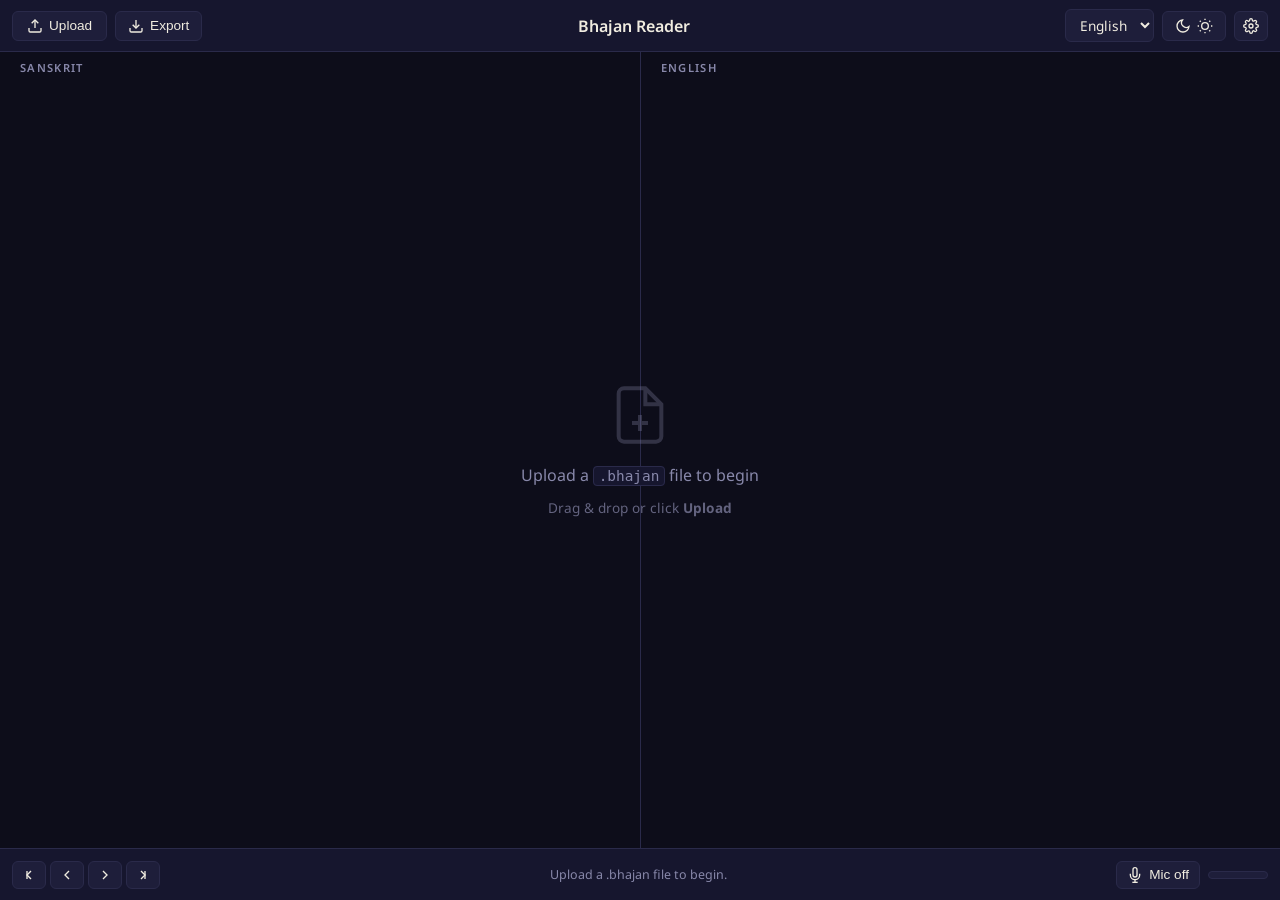
==== index.html @ 9bc5c0ef "First working version of Bhajan app." ====
<!DOCTYPE html>
<html lang="en">
<head>
  <meta charset="UTF-8" />
  <meta name="viewport" content="width=device-width, initial-scale=1.0" />
  <title>Bhajan Reader</title>
  <link rel="preconnect" href="https://fonts.googleapis.com" />
  <link rel="preconnect" href="https://fonts.gstatic.com" crossorigin />
  <link href="https://fonts.googleapis.com/css2?family=Noto+Sans+Devanagari:wght@400;600&family=Noto+Sans:wght@400;600&display=swap" rel="stylesheet" />
  <link rel="stylesheet" href="style.css" />
</head>
<body>

  <!-- ── Header (hidden in display mode) ───────────────────────────────────── -->
  <header id="header">
    <div class="header-left">
      <button id="upload-btn" title="Upload .bhajan file">
        <svg viewBox="0 0 24 24" fill="none" stroke="currentColor" stroke-width="2"><path d="M21 15v4a2 2 0 0 1-2 2H5a2 2 0 0 1-2-2v-4"/><polyline points="17 8 12 3 7 8"/><line x1="12" y1="3" x2="12" y2="15"/></svg>
        Upload
      </button>
      <input type="file" id="file-input" accept=".bhajan,.txt" hidden />
      <button id="export-btn" title="Export translation as JSON" disabled>
        <svg viewBox="0 0 24 24" fill="none" stroke="currentColor" stroke-width="2"><path d="M21 15v4a2 2 0 0 1-2 2H5a2 2 0 0 1-2-2v-4"/><polyline points="7 10 12 15 17 10"/><line x1="12" y1="15" x2="12" y2="3"/></svg>
        Export
      </button>
    </div>

    <h1 id="bhajan-title">Bhajan Reader</h1>

    <div class="header-right">
      <select id="lang-select" title="Translation language">
        <option value="en">English</option>
        <option value="nl">Dutch</option>
      </select>
      <button id="theme-btn" title="Toggle light/dark theme">
        <svg id="theme-icon-moon" viewBox="0 0 24 24" fill="none" stroke="currentColor" stroke-width="2"><path d="M21 12.79A9 9 0 1 1 11.21 3 7 7 0 0 0 21 12.79z"/></svg>
        <svg id="theme-icon-sun"  viewBox="0 0 24 24" fill="none" stroke="currentColor" stroke-width="2" hidden><circle cx="12" cy="12" r="5"/><line x1="12" y1="1" x2="12" y2="3"/><line x1="12" y1="21" x2="12" y2="23"/><line x1="4.22" y1="4.22" x2="5.64" y2="5.64"/><line x1="18.36" y1="18.36" x2="19.78" y2="19.78"/><line x1="1" y1="12" x2="3" y2="12"/><line x1="21" y1="12" x2="23" y2="12"/><line x1="4.22" y1="19.78" x2="5.64" y2="18.36"/><line x1="18.36" y1="5.64" x2="19.78" y2="4.22"/></svg>
      </button>
      <button id="settings-btn" title="Settings">
        <svg viewBox="0 0 24 24" fill="none" stroke="currentColor" stroke-width="2"><circle cx="12" cy="12" r="3"/><path d="M19.4 15a1.65 1.65 0 0 0 .33 1.82l.06.06a2 2 0 0 1-2.83 2.83l-.06-.06a1.65 1.65 0 0 0-1.82-.33 1.65 1.65 0 0 0-1 1.51V21a2 2 0 0 1-4 0v-.09A1.65 1.65 0 0 0 9 19.4a1.65 1.65 0 0 0-1.82.33l-.06.06a2 2 0 0 1-2.83-2.83l.06-.06A1.65 1.65 0 0 0 4.68 15a1.65 1.65 0 0 0-1.51-1H3a2 2 0 0 1 0-4h.09A1.65 1.65 0 0 0 4.6 9a1.65 1.65 0 0 0-.33-1.82l-.06-.06a2 2 0 0 1 2.83-2.83l.06.06A1.65 1.65 0 0 0 9 4.68a1.65 1.65 0 0 0 1-1.51V3a2 2 0 0 1 4 0v.09a1.65 1.65 0 0 0 1 1.51 1.65 1.65 0 0 0 1.82-.33l.06-.06a2 2 0 0 1 2.83 2.83l-.06.06A1.65 1.65 0 0 0 19.4 9a1.65 1.65 0 0 0 1.51 1H21a2 2 0 0 1 0 4h-.09a1.65 1.65 0 0 0-1.51 1z"/></svg>
      </button>
    </div>
  </header>

  <!-- ── Main panels ────────────────────────────────────────────────────────── -->
  <main id="main">
    <!-- Sanskrit panel -->
    <section class="panel" id="panel-sa-wrap">
      <div class="panel-label">Sanskrit</div>
      <div class="panel-scroll" id="panel-sa"></div>
    </section>

    <div class="panel-divider"></div>

    <!-- Translation panel -->
    <section class="panel" id="panel-trans-wrap">
      <div class="panel-label" id="trans-label">English</div>
      <div class="panel-scroll" id="panel-trans"></div>
    </section>

    <!-- Empty state (shown before file loaded) -->
    <div id="empty-state">
      <div class="empty-icon">
        <svg viewBox="0 0 24 24" fill="none" stroke="currentColor" stroke-width="1.5"><path d="M14 2H6a2 2 0 0 0-2 2v16a2 2 0 0 0 2 2h12a2 2 0 0 0 2-2V8z"/><polyline points="14 2 14 8 20 8"/><line x1="12" y1="18" x2="12" y2="12"/><line x1="9" y1="15" x2="15" y2="15"/></svg>
      </div>
      <p>Upload a <code>.bhajan</code> file to begin</p>
      <p class="empty-hint">Drag &amp; drop or click <strong>Upload</strong></p>
    </div>
  </main>

  <!-- ── Control bar (hidden in display mode) ──────────────────────────────── -->
  <footer id="control-bar">
    <div class="controls-nav">
      <button id="prev-phrase-btn" title="Previous phrase (↑)">
        <svg viewBox="0 0 24 24" fill="none" stroke="currentColor" stroke-width="2"><polyline points="15 18 9 12 15 6"/><line x1="9" y1="18" x2="9" y2="6"/></svg>
      </button>
      <button id="prev-word-btn" title="Previous word (←)">
        <svg viewBox="0 0 24 24" fill="none" stroke="currentColor" stroke-width="2"><polyline points="15 18 9 12 15 6"/></svg>
      </button>
      <button id="next-word-btn" title="Next word (Space / →)">
        <svg viewBox="0 0 24 24" fill="none" stroke="currentColor" stroke-width="2"><polyline points="9 18 15 12 9 6"/></svg>
      </button>
      <button id="next-phrase-btn" title="Next phrase (↓)">
        <svg viewBox="0 0 24 24" fill="none" stroke="currentColor" stroke-width="2"><polyline points="9 18 15 12 9 6"/><line x1="15" y1="18" x2="15" y2="6"/></svg>
      </button>
    </div>

    <div id="status-bar">Upload a .bhajan file to begin.</div>

    <div class="controls-mic">
      <button id="mic-btn" title="Enable microphone onset detection">
        <svg viewBox="0 0 24 24" fill="none" stroke="currentColor" stroke-width="2"><path d="M12 1a3 3 0 0 0-3 3v8a3 3 0 0 0 6 0V4a3 3 0 0 0-3-3z"/><path d="M19 10v2a7 7 0 0 1-14 0v-2"/><line x1="12" y1="19" x2="12" y2="23"/><line x1="8" y1="23" x2="16" y2="23"/></svg>
        <span id="mic-status">Mic off</span>
      </button>
      <div class="vu-wrap" title="Input level">
        <div id="vu-meter"></div>
      </div>
    </div>
  </footer>

  <!-- ── Settings modal ────────────────────────────────────────────────────── -->
  <dialog id="settings-modal">
    <div class="modal-inner">
      <div class="modal-header">
        <h2>Settings</h2>
        <button id="settings-close" class="modal-close" title="Close">✕</button>
      </div>

      <section class="setting-group">
        <label for="api-key-input">Claude API Key</label>
        <div class="api-key-row">
          <input type="password" id="api-key-input" placeholder="sk-ant-…" autocomplete="off" />
          <button id="verify-key-btn" class="btn-verify" title="Verify API key">Verify</button>
          <span id="key-status"></span>
        </div>
        <p class="setting-hint">
          Required for translation. Your key is stored only in this browser.
          Get one at <span class="link-text">console.anthropic.com</span>.<br/>
          <span class="hint-valid">✓</span> valid &nbsp;
          <span class="hint-invalid">✗</span> invalid &nbsp;
          <span class="hint-unknown">?</span> could not reach the API — your key may still work
        </p>
      </section>

      <section class="setting-group">
        <label>Onset Detection Threshold</label>
        <div class="slider-row">
          <input type="range" id="threshold-input" min="1.5" max="5" step="0.1" value="2.5" />
          <span id="threshold-value">2.5×</span>
        </div>
        <p class="setting-hint">Higher = less sensitive, fewer false triggers in noisy rooms.</p>
      </section>

      <section class="setting-group">
        <label>Refractory Period</label>
        <div class="slider-row">
          <input type="range" id="refractory-input" min="150" max="600" step="10" value="300" />
          <span id="refractory-value">300 ms</span>
        </div>
        <p class="setting-hint">Minimum gap between detected onsets. Increase for slower chanting.</p>
      </section>

      <section class="setting-group">
        <label>Projected Display</label>
        <button id="open-display-btn" class="btn-secondary">Open Display Window</button>
        <p class="setting-hint">Opens a fullscreen audience view. Keep this window open as the operator.</p>
      </section>
    </div>
  </dialog>

  <!-- ── Loading overlay ───────────────────────────────────────────────────── -->
  <div id="loading-overlay" hidden>
    <div class="loading-inner">
      <div class="spinner"></div>
      <p id="loading-msg">Loading…</p>
    </div>
  </div>

  <!-- ── Drag-and-drop overlay ─────────────────────────────────────────────── -->
  <div id="drop-overlay" hidden>
    <div class="drop-inner">
      <svg viewBox="0 0 24 24" fill="none" stroke="currentColor" stroke-width="1.5"><path d="M21 15v4a2 2 0 0 1-2 2H5a2 2 0 0 1-2-2v-4"/><polyline points="17 8 12 3 7 8"/><line x1="12" y1="3" x2="12" y2="15"/></svg>
      <p>Drop your .bhajan file here</p>
    </div>
  </div>

  <script type="module" src="app.js"></script>
</body>
</html>
---- style.css ----
/* ── Design tokens ─────────────────────────────────────────────────────────── */
:root {
  --bg:           #0d0d1a;
  --bg-panel:     #111126;
  --bg-card:      #16162e;
  --border:       #2a2a4a;
  --text:         #f0ece0;
  --text-muted:   #8888aa;
  --accent:       #FFD700;
  --accent-glow:  rgba(255, 215, 0, 0.15);
  --active-bg:    #1a1440;
  --highlight:    #FFD700;
  --btn-bg:       #1e1e3a;
  --btn-hover:    #2a2a4e;
  --btn-active:   #3a3460;
  --header-h:     52px;
  --footer-h:     52px;
  --font-sa:      'Noto Sans Devanagari', serif;
  --font-trans:   'Noto Sans', system-ui, sans-serif;
  --scale:        1;
}

/* ── Light theme overrides ─────────────────────────────────────────────────── */
[data-theme="light"] {
  --bg:         #f8f5ee;
  --bg-panel:   #ffffff;
  --bg-card:    #f0ece2;
  --border:     #d8d0c0;
  --text:       #1a1620;
  --text-muted: #7a7068;
  --btn-bg:     #ece8e0;
  --btn-hover:  #ddd8ce;
  --btn-active: #cec8be;
  --active-bg:  #fff8d6;
  --highlight:  #b8860b;  /* dark gold — readable on light background */
}

[data-theme="light"] .word.active {
  text-shadow: 0 0 10px rgba(184, 134, 11, 0.35);
}

[data-theme="light"] #panel-trans .phrase {
  color: #3a3630;
}

/* ── Reset / base ──────────────────────────────────────────────────────────── */
*, *::before, *::after { box-sizing: border-box; margin: 0; padding: 0; }

html, body {
  height: 100%;
  overflow: hidden;
  background: var(--bg);
  color: var(--text);
}

body {
  display: flex;
  flex-direction: column;
  font-family: var(--font-trans);
}

/* ── Header ────────────────────────────────────────────────────────────────── */
#header {
  height: var(--header-h);
  min-height: var(--header-h);
  display: flex;
  align-items: center;
  justify-content: space-between;
  padding: 0 12px;
  background: var(--bg-card);
  border-bottom: 1px solid var(--border);
  gap: 12px;
  z-index: 10;
}

.header-left, .header-right {
  display: flex;
  align-items: center;
  gap: 8px;
  flex-shrink: 0;
}

#bhajan-title {
  font-size: 1rem;
  font-weight: 600;
  color: var(--text);
  white-space: nowrap;
  overflow: hidden;
  text-overflow: ellipsis;
  flex: 1;
  text-align: center;
}

/* ── Buttons ───────────────────────────────────────────────────────────────── */
button {
  background: var(--btn-bg);
  color: var(--text);
  border: 1px solid var(--border);
  border-radius: 6px;
  padding: 6px 12px;
  cursor: pointer;
  font-size: 0.85rem;
  display: inline-flex;
  align-items: center;
  gap: 6px;
  transition: background 0.15s, border-color 0.15s;
  white-space: nowrap;
}
button:hover { background: var(--btn-hover); border-color: #4a4a70; }
button:active { background: var(--btn-active); }
button svg { width: 16px; height: 16px; flex-shrink: 0; }

#upload-btn { padding: 6px 14px; }

/* Language dropdown */
#lang-select {
  background: var(--btn-bg);
  color: var(--text);
  border: 1px solid var(--border);
  border-radius: 6px;
  padding: 5px 10px;
  font-size: 0.85rem;
  font-family: inherit;
  cursor: pointer;
  outline: none;
}
#lang-select:hover { background: var(--btn-hover); }
#lang-select:focus { border-color: var(--accent); }

#settings-btn { padding: 6px 8px; }

/* ── Main layout ───────────────────────────────────────────────────────────── */
#main {
  flex: 1;
  display: flex;
  min-height: 0;
  position: relative;
  overflow: hidden;
}

.panel {
  flex: 1;
  display: flex;
  flex-direction: column;
  min-width: 0;
  overflow: hidden;
}

.panel-label {
  font-size: 0.7rem;
  font-weight: 600;
  letter-spacing: 0.12em;
  text-transform: uppercase;
  color: var(--text-muted);
  padding: 8px 20px 4px;
  flex-shrink: 0;
}

.panel-scroll {
  flex: 1;
  overflow-y: auto;
  padding: 16px 24px 40px;
  scroll-behavior: smooth;
}

.panel-scroll::-webkit-scrollbar { width: 5px; }
.panel-scroll::-webkit-scrollbar-track { background: transparent; }
.panel-scroll::-webkit-scrollbar-thumb { background: var(--border); border-radius: 3px; }

.panel-divider {
  width: 1px;
  background: var(--border);
  flex-shrink: 0;
  align-self: stretch;
}

/* ── Verse & phrase structure ──────────────────────────────────────────────── */
.verse {
  margin-bottom: 32px;
}
.verse:last-child { margin-bottom: 0; }

.phrase {
  padding: 6px 8px;
  margin: 2px -8px;
  border-radius: 6px;
  line-height: 1.9;
  transition: background 0.2s;
}

/* ── Sanskrit panel text ───────────────────────────────────────────────────── */
#panel-sa .phrase {
  color: var(--text);
}

#panel-sa .sa-row {
  font-family: var(--font-sa);
  font-size: calc(1.9rem * var(--scale));
  line-height: 1.5;
}

#panel-sa .rom-row {
  font-family: var(--font-trans);
  font-size: calc(0.95rem * var(--scale));
  font-weight: 400;
  color: var(--text-muted);
  line-height: 1.4;
  margin-bottom: 4px;
}

/* ── Translation panel text ────────────────────────────────────────────────── */
#panel-trans .phrase {
  font-family: var(--font-trans);
  font-size: calc(1.55rem * var(--scale));
  color: #d0ccc0;
}

/* ── Word highlighting ─────────────────────────────────────────────────────── */
.word {
  display: inline;
  border-radius: 3px;
  transition: color 0.15s, background 0.15s;
}

/* active-phrase class retained but no background — only individual words highlight */

.word.active {
  color: var(--highlight);
  text-shadow: 0 0 12px rgba(255, 215, 0, 0.4);
}

/* ── Control bar ───────────────────────────────────────────────────────────── */
#control-bar {
  height: var(--footer-h);
  min-height: var(--footer-h);
  display: flex;
  align-items: center;
  padding: 0 12px;
  background: var(--bg-card);
  border-top: 1px solid var(--border);
  gap: 12px;
  z-index: 10;
}

.controls-nav {
  display: flex;
  gap: 4px;
  flex-shrink: 0;
}
.controls-nav button {
  padding: 5px 8px;
  background: var(--btn-bg);
}

#status-bar {
  flex: 1;
  font-size: 0.78rem;
  color: var(--text-muted);
  text-align: center;
  overflow: hidden;
  text-overflow: ellipsis;
  white-space: nowrap;
}

.controls-mic {
  display: flex;
  align-items: center;
  gap: 8px;
  flex-shrink: 0;
}

#mic-btn {
  padding: 5px 10px;
}
#mic-btn.active {
  border-color: #4CAF50;
  color: #4CAF50;
}
#mic-btn.active svg { stroke: #4CAF50; }

.vu-wrap {
  width: 60px;
  height: 8px;
  background: var(--btn-bg);
  border: 1px solid var(--border);
  border-radius: 4px;
  overflow: hidden;
}

#vu-meter {
  height: 100%;
  width: var(--level, 0%);
  background: linear-gradient(to right, #4CAF50, #FFD700, #FF5722);
  transition: width 0.05s;
  border-radius: 4px;
}

/* ── Empty state ───────────────────────────────────────────────────────────── */
#empty-state {
  position: absolute;
  inset: 0;
  display: flex;
  flex-direction: column;
  align-items: center;
  justify-content: center;
  gap: 12px;
  pointer-events: none;
  color: var(--text-muted);
}
#empty-state[hidden] { display: none; }

.empty-icon svg {
  width: 64px;
  height: 64px;
  opacity: 0.3;
}

#empty-state p { font-size: 1rem; }
#empty-state .empty-hint { font-size: 0.85rem; opacity: 0.7; }
#empty-state code {
  background: var(--bg-card);
  border: 1px solid var(--border);
  padding: 1px 5px;
  border-radius: 4px;
  font-size: 0.9em;
}

/* ── Settings modal ────────────────────────────────────────────────────────── */
dialog {
  background: var(--bg-card);
  color: var(--text);
  border: 1px solid var(--border);
  border-radius: 12px;
  padding: 0;
  min-width: 380px;
  max-width: 480px;
  width: 90vw;
  box-shadow: 0 24px 64px rgba(0,0,0,0.6);
}
dialog::backdrop {
  background: rgba(0,0,0,0.7);
}

.modal-inner {
  padding: 24px;
}

.modal-header {
  display: flex;
  align-items: center;
  justify-content: space-between;
  margin-bottom: 20px;
}
.modal-header h2 {
  font-size: 1.1rem;
  font-weight: 600;
}
.modal-close {
  background: transparent;
  border: none;
  color: var(--text-muted);
  font-size: 1.1rem;
  padding: 4px 8px;
  cursor: pointer;
}
.modal-close:hover { color: var(--text); }

.setting-group {
  margin-bottom: 20px;
}
.setting-group label {
  display: block;
  font-size: 0.85rem;
  font-weight: 600;
  color: var(--text-muted);
  text-transform: uppercase;
  letter-spacing: 0.07em;
  margin-bottom: 8px;
}

input[type="password"],
input[type="text"] {
  width: 100%;
  background: var(--bg);
  border: 1px solid var(--border);
  border-radius: 6px;
  color: var(--text);
  padding: 8px 12px;
  font-size: 0.9rem;
  font-family: monospace;
}
input[type="password"]:focus,
input[type="text"]:focus {
  outline: none;
  border-color: var(--accent);
}

.api-key-row {
  display: flex;
  align-items: center;
  gap: 8px;
}
.api-key-row input {
  flex: 1;
}

.btn-verify {
  padding: 8px 14px;
  flex-shrink: 0;
  font-size: 0.85rem;
}

.hint-valid   { color: #4CAF50; font-weight: 600; }
.hint-invalid { color: #F44336; font-weight: 600; }
.hint-unknown { color: var(--text-muted); font-weight: 600; }

#key-status {
  font-size: 1.2rem;
  flex-shrink: 0;
  width: 1.4em;
  text-align: center;
}
#key-status.valid   { color: #4CAF50; }
#key-status.invalid { color: #F44336; }
#key-status.checking { animation: spin 0.8s linear infinite; display: inline-block; font-size: 0.85rem; color: var(--text-muted); }

.slider-row {
  display: flex;
  align-items: center;
  gap: 12px;
}
input[type="range"] {
  flex: 1;
  accent-color: var(--accent);
}
.slider-row span {
  font-size: 0.85rem;
  min-width: 52px;
  color: var(--accent);
  font-weight: 600;
}

.setting-hint {
  font-size: 0.78rem;
  color: var(--text-muted);
  margin-top: 6px;
  line-height: 1.5;
}
.link-text {
  color: var(--accent);
  text-decoration: underline;
  cursor: pointer;
}

.btn-secondary {
  background: var(--bg);
  width: 100%;
  justify-content: center;
  padding: 9px;
}

/* ── Loading overlay ───────────────────────────────────────────────────────── */
#loading-overlay {
  position: fixed;
  inset: 0;
  background: rgba(13, 13, 26, 0.85);
  display: flex;
  align-items: center;
  justify-content: center;
  z-index: 100;
}
#loading-overlay[hidden] { display: none; }

.loading-inner {
  display: flex;
  flex-direction: column;
  align-items: center;
  gap: 16px;
  color: var(--text-muted);
}

.spinner {
  width: 36px;
  height: 36px;
  border: 3px solid var(--border);
  border-top-color: var(--accent);
  border-radius: 50%;
  animation: spin 0.8s linear infinite;
}
@keyframes spin { to { transform: rotate(360deg); } }

#loading-msg {
  font-size: 0.9rem;
}

/* ── Drop overlay ──────────────────────────────────────────────────────────── */
#drop-overlay {
  position: fixed;
  inset: 0;
  background: rgba(13, 13, 26, 0.88);
  display: flex;
  align-items: center;
  justify-content: center;
  z-index: 50;
  border: 3px dashed var(--accent);
}
#drop-overlay[hidden] { display: none; }

.drop-inner {
  display: flex;
  flex-direction: column;
  align-items: center;
  gap: 16px;
  color: var(--accent);
}
.drop-inner svg { width: 64px; height: 64px; }
.drop-inner p { font-size: 1.4rem; font-weight: 600; }

/* ── Display mode (projector window) ──────────────────────────────────────── */
body.display-mode {
  --scale: 1.45;
}

body.display-mode #header,
body.display-mode #control-bar {
  display: none;
}

body.display-mode #main {
  height: 100vh;
}

body.display-mode .panel-label {
  font-size: 0.65rem;
  padding: 10px 24px 6px;
}

body.display-mode .panel-scroll {
  padding: 20px 32px 60px;
}

body.display-mode .phrase {
  padding: 8px 10px;
  margin: 3px -10px;
}

/* ── Scrollbar (Firefox) ──────────────────────────────────────────────────── */
.panel-scroll {
  scrollbar-width: thin;
  scrollbar-color: var(--border) transparent;
}

/* ── Responsive ────────────────────────────────────────────────────────────── */
@media (max-width: 600px) {
  :root { --scale: 0.85; }
  .panel-scroll { padding: 12px 14px 32px; }
  #bhajan-title { font-size: 0.85rem; }
  .controls-nav { gap: 2px; }
  .controls-nav button { padding: 4px 6px; }
  .vu-wrap { width: 40px; }
}
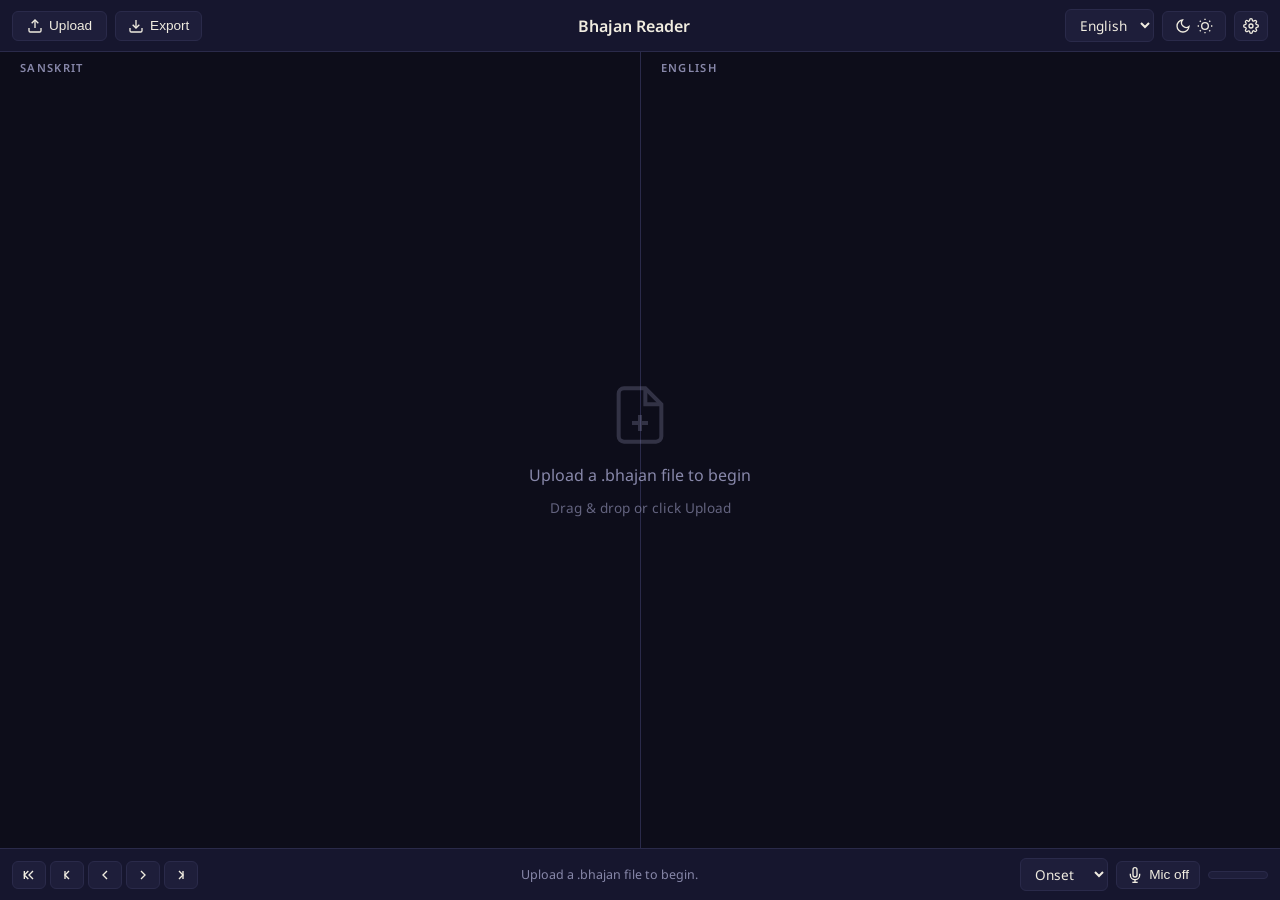
==== commit 46569adf: "Add speech recognition, i18n, tests, and docs Features: - modules/speech.js: Web Speech API recogniz" ====
--- a/index.html
+++ b/index.html
@@ -14,14 +14,14 @@
   <!-- ── Header (hidden in display mode) ───────────────────────────────────── -->
   <header id="header">
     <div class="header-left">
-      <button id="upload-btn" title="Upload .bhajan file">
+      <button id="upload-btn" data-i18n-title="uploadTitle">
         <svg viewBox="0 0 24 24" fill="none" stroke="currentColor" stroke-width="2"><path d="M21 15v4a2 2 0 0 1-2 2H5a2 2 0 0 1-2-2v-4"/><polyline points="17 8 12 3 7 8"/><line x1="12" y1="3" x2="12" y2="15"/></svg>
-        Upload
+        <span data-i18n="upload">Upload</span>
       </button>
       <input type="file" id="file-input" accept=".bhajan,.txt" hidden />
-      <button id="export-btn" title="Export translation as JSON" disabled>
+      <button id="export-btn" data-i18n-title="exportTitle" disabled>
         <svg viewBox="0 0 24 24" fill="none" stroke="currentColor" stroke-width="2"><path d="M21 15v4a2 2 0 0 1-2 2H5a2 2 0 0 1-2-2v-4"/><polyline points="7 10 12 15 17 10"/><line x1="12" y1="15" x2="12" y2="3"/></svg>
-        Export
+        <span data-i18n="export">Export</span>
       </button>
     </div>
 
@@ -29,14 +29,14 @@
 
     <div class="header-right">
       <select id="lang-select" title="Translation language">
-        <option value="en">English</option>
-        <option value="nl">Dutch</option>
+        <option value="en" data-i18n="langEn">English</option>
+        <option value="nl" data-i18n="langNl">Dutch</option>
       </select>
-      <button id="theme-btn" title="Toggle light/dark theme">
+      <button id="theme-btn">
         <svg id="theme-icon-moon" viewBox="0 0 24 24" fill="none" stroke="currentColor" stroke-width="2"><path d="M21 12.79A9 9 0 1 1 11.21 3 7 7 0 0 0 21 12.79z"/></svg>
         <svg id="theme-icon-sun"  viewBox="0 0 24 24" fill="none" stroke="currentColor" stroke-width="2" hidden><circle cx="12" cy="12" r="5"/><line x1="12" y1="1" x2="12" y2="3"/><line x1="12" y1="21" x2="12" y2="23"/><line x1="4.22" y1="4.22" x2="5.64" y2="5.64"/><line x1="18.36" y1="18.36" x2="19.78" y2="19.78"/><line x1="1" y1="12" x2="3" y2="12"/><line x1="21" y1="12" x2="23" y2="12"/><line x1="4.22" y1="19.78" x2="5.64" y2="18.36"/><line x1="18.36" y1="5.64" x2="19.78" y2="4.22"/></svg>
       </button>
-      <button id="settings-btn" title="Settings">
+      <button id="settings-btn" data-i18n-title="settingsBtnTitle">
         <svg viewBox="0 0 24 24" fill="none" stroke="currentColor" stroke-width="2"><circle cx="12" cy="12" r="3"/><path d="M19.4 15a1.65 1.65 0 0 0 .33 1.82l.06.06a2 2 0 0 1-2.83 2.83l-.06-.06a1.65 1.65 0 0 0-1.82-.33 1.65 1.65 0 0 0-1 1.51V21a2 2 0 0 1-4 0v-.09A1.65 1.65 0 0 0 9 19.4a1.65 1.65 0 0 0-1.82.33l-.06.06a2 2 0 0 1-2.83-2.83l.06-.06A1.65 1.65 0 0 0 4.68 15a1.65 1.65 0 0 0-1.51-1H3a2 2 0 0 1 0-4h.09A1.65 1.65 0 0 0 4.6 9a1.65 1.65 0 0 0-.33-1.82l-.06-.06a2 2 0 0 1 2.83-2.83l.06.06A1.65 1.65 0 0 0 9 4.68a1.65 1.65 0 0 0 1-1.51V3a2 2 0 0 1 4 0v.09a1.65 1.65 0 0 0 1 1.51 1.65 1.65 0 0 0 1.82-.33l.06-.06a2 2 0 0 1 2.83 2.83l-.06.06A1.65 1.65 0 0 0 19.4 9a1.65 1.65 0 0 0 1.51 1H21a2 2 0 0 1 0 4h-.09a1.65 1.65 0 0 0-1.51 1z"/></svg>
       </button>
     </div>
@@ -63,24 +63,27 @@
       <div class="empty-icon">
         <svg viewBox="0 0 24 24" fill="none" stroke="currentColor" stroke-width="1.5"><path d="M14 2H6a2 2 0 0 0-2 2v16a2 2 0 0 0 2 2h12a2 2 0 0 0 2-2V8z"/><polyline points="14 2 14 8 20 8"/><line x1="12" y1="18" x2="12" y2="12"/><line x1="9" y1="15" x2="15" y2="15"/></svg>
       </div>
-      <p>Upload a <code>.bhajan</code> file to begin</p>
-      <p class="empty-hint">Drag &amp; drop or click <strong>Upload</strong></p>
+      <p><span data-i18n="emptyText">Upload a .bhajan file to begin</span></p>
+      <p class="empty-hint" data-i18n="emptyHint">Drag &amp; drop or click Upload</p>
     </div>
   </main>
 
   <!-- ── Control bar (hidden in display mode) ──────────────────────────────── -->
   <footer id="control-bar">
     <div class="controls-nav">
-      <button id="prev-phrase-btn" title="Previous phrase (↑)">
+      <button id="rewind-btn" data-i18n-title="beginningTitle">
+        <svg viewBox="0 0 24 24" fill="none" stroke="currentColor" stroke-width="2"><line x1="5" y1="18" x2="5" y2="6"/><polyline points="11 18 5 12 11 6"/><polyline points="18 18 12 12 18 6"/></svg>
+      </button>
+      <button id="prev-phrase-btn" data-i18n-title="prevPhraseTitle">
         <svg viewBox="0 0 24 24" fill="none" stroke="currentColor" stroke-width="2"><polyline points="15 18 9 12 15 6"/><line x1="9" y1="18" x2="9" y2="6"/></svg>
       </button>
-      <button id="prev-word-btn" title="Previous word (←)">
+      <button id="prev-word-btn" data-i18n-title="prevWordTitle">
         <svg viewBox="0 0 24 24" fill="none" stroke="currentColor" stroke-width="2"><polyline points="15 18 9 12 15 6"/></svg>
       </button>
-      <button id="next-word-btn" title="Next word (Space / →)">
+      <button id="next-word-btn" data-i18n-title="nextWordTitle">
         <svg viewBox="0 0 24 24" fill="none" stroke="currentColor" stroke-width="2"><polyline points="9 18 15 12 9 6"/></svg>
       </button>
-      <button id="next-phrase-btn" title="Next phrase (↓)">
+      <button id="next-phrase-btn" data-i18n-title="nextPhraseTitle">
         <svg viewBox="0 0 24 24" fill="none" stroke="currentColor" stroke-width="2"><polyline points="9 18 15 12 9 6"/><line x1="15" y1="18" x2="15" y2="6"/></svg>
       </button>
     </div>
@@ -88,9 +91,13 @@
     <div id="status-bar">Upload a .bhajan file to begin.</div>
 
     <div class="controls-mic">
-      <button id="mic-btn" title="Enable microphone onset detection">
+      <select id="mic-mode" data-i18n-title="micModeTitle">
+        <option value="onset" data-i18n="modeOnset">Onset</option>
+        <option value="speech" data-i18n="modeSpeech" disabled>Speech</option>
+      </select>
+      <button id="mic-btn" data-i18n-title="micEnableTitle">
         <svg viewBox="0 0 24 24" fill="none" stroke="currentColor" stroke-width="2"><path d="M12 1a3 3 0 0 0-3 3v8a3 3 0 0 0 6 0V4a3 3 0 0 0-3-3z"/><path d="M19 10v2a7 7 0 0 1-14 0v-2"/><line x1="12" y1="19" x2="12" y2="23"/><line x1="8" y1="23" x2="16" y2="23"/></svg>
-        <span id="mic-status">Mic off</span>
+        <span id="mic-status" data-i18n="micOff">Mic off</span>
       </button>
       <div class="vu-wrap" title="Input level">
         <div id="vu-meter"></div>
@@ -102,48 +109,58 @@
   <dialog id="settings-modal">
     <div class="modal-inner">
       <div class="modal-header">
-        <h2>Settings</h2>
-        <button id="settings-close" class="modal-close" title="Close">✕</button>
+        <h2 data-i18n="settingsHeading">Settings</h2>
+        <button id="settings-close" class="modal-close" data-i18n-title="closeTitle">✕</button>
       </div>
 
       <section class="setting-group">
-        <label for="api-key-input">Claude API Key</label>
+        <label for="api-key-input" data-i18n="apiKeyLabel">Claude API Key</label>
         <div class="api-key-row">
           <input type="password" id="api-key-input" placeholder="sk-ant-…" autocomplete="off" />
-          <button id="verify-key-btn" class="btn-verify" title="Verify API key">Verify</button>
+          <button id="verify-key-btn" class="btn-verify" data-i18n-title="verifyTitle" data-i18n="verify">Verify</button>
           <span id="key-status"></span>
         </div>
         <p class="setting-hint">
-          Required for translation. Your key is stored only in this browser.
+          <span data-i18n="apiKeyHint">Required for translation. Your key is stored only in this browser.</span>
           Get one at <span class="link-text">console.anthropic.com</span>.<br/>
-          <span class="hint-valid">✓</span> valid &nbsp;
-          <span class="hint-invalid">✗</span> invalid &nbsp;
-          <span class="hint-unknown">?</span> could not reach the API — your key may still work
+          <span class="hint-valid">✓</span> <span data-i18n="hintValid">valid</span> &nbsp;
+          <span class="hint-invalid">✗</span> <span data-i18n="hintInvalid">invalid</span> &nbsp;
+          <span class="hint-unknown">?</span> <span data-i18n="hintUnknown">could not reach the API — your key may still work</span>
         </p>
       </section>
 
       <section class="setting-group">
-        <label>Onset Detection Threshold</label>
+        <label data-i18n="thresholdLabel">Onset Detection Threshold</label>
         <div class="slider-row">
           <input type="range" id="threshold-input" min="1.5" max="5" step="0.1" value="2.5" />
           <span id="threshold-value">2.5×</span>
         </div>
-        <p class="setting-hint">Higher = less sensitive, fewer false triggers in noisy rooms.</p>
+        <p class="setting-hint" data-i18n="thresholdHint">Higher = less sensitive, fewer false triggers in noisy rooms.</p>
       </section>
 
       <section class="setting-group">
-        <label>Refractory Period</label>
+        <label data-i18n="refractoryLabel">Refractory Period</label>
         <div class="slider-row">
           <input type="range" id="refractory-input" min="150" max="600" step="10" value="300" />
           <span id="refractory-value">300 ms</span>
         </div>
-        <p class="setting-hint">Minimum gap between detected onsets. Increase for slower chanting.</p>
+        <p class="setting-hint" data-i18n="refractoryHint">Minimum gap between detected onsets. Increase for slower chanting.</p>
+      </section>
+
+      <section class="setting-group" id="speech-settings" hidden>
+        <label for="speech-lang" data-i18n="speechLangLabel">Recognition Language</label>
+        <select id="speech-lang">
+          <option value="hi-IN" data-i18n="speechHindi">Hindi (recommended for Sanskrit)</option>
+          <option value="sa-IN" data-i18n="speechSanskrit">Sanskrit</option>
+          <option value="en-US" data-i18n="speechEnglish">English (phonetic)</option>
+        </select>
+        <p class="setting-hint" data-i18n="speechLangHint">Hindi works best for Sanskrit chanting in most browsers.</p>
       </section>
 
       <section class="setting-group">
-        <label>Projected Display</label>
-        <button id="open-display-btn" class="btn-secondary">Open Display Window</button>
-        <p class="setting-hint">Opens a fullscreen audience view. Keep this window open as the operator.</p>
+        <label data-i18n="displayLabel">Projected Display</label>
+        <button id="open-display-btn" class="btn-secondary" data-i18n="openDisplay">Open Display Window</button>
+        <p class="setting-hint" data-i18n="displayHint">Opens a fullscreen audience view. Keep this window open as the operator.</p>
       </section>
     </div>
   </dialog>
@@ -160,7 +177,7 @@
   <div id="drop-overlay" hidden>
     <div class="drop-inner">
       <svg viewBox="0 0 24 24" fill="none" stroke="currentColor" stroke-width="1.5"><path d="M21 15v4a2 2 0 0 1-2 2H5a2 2 0 0 1-2-2v-4"/><polyline points="17 8 12 3 7 8"/><line x1="12" y1="3" x2="12" y2="15"/></svg>
-      <p>Drop your .bhajan file here</p>
+      <p data-i18n="dropHint">Drop your .bhajan file here</p>
     </div>
   </div>
 
--- a/style.css
+++ b/style.css
@@ -43,6 +43,7 @@
   color: #3a3630;
 }
 
+
 /* ── Reset / base ──────────────────────────────────────────────────────────── */
 *, *::before, *::after { box-sizing: border-box; margin: 0; padding: 0; }
 
@@ -127,6 +128,21 @@
 #lang-select:hover { background: var(--btn-hover); }
 #lang-select:focus { border-color: var(--accent); }
 
+/* Mic mode dropdown — matches language dropdown */
+#mic-mode {
+  background: var(--btn-bg);
+  color: var(--text);
+  border: 1px solid var(--border);
+  border-radius: 6px;
+  padding: 5px 10px;
+  font-size: 0.85rem;
+  font-family: inherit;
+  cursor: pointer;
+  outline: none;
+}
+#mic-mode:hover { background: var(--btn-hover); }
+#mic-mode:focus { border-color: var(--accent); }
+
 #settings-btn { padding: 6px 8px; }
 
 /* ── Main layout ───────────────────────────────────────────────────────────── */
@@ -166,6 +182,28 @@
 .panel-scroll::-webkit-scrollbar { width: 5px; }
 .panel-scroll::-webkit-scrollbar-track { background: transparent; }
 .panel-scroll::-webkit-scrollbar-thumb { background: var(--border); border-radius: 3px; }
+
+
+/* ── Footnotes ───────────────────────────────────────────────────────────── */
+.footnotes {
+  margin-top: 0.5em;
+  padding-top: 0.4em;
+  border-top: 1px solid var(--border);
+}
+
+.footnote {
+  font-size: 0.7rem;
+  color: var(--text-muted);
+  line-height: 1.5;
+}
+
+.fn-marker {
+  font-size: 0.6em;
+  color: var(--accent);
+  font-weight: 600;
+  vertical-align: super;
+  line-height: 0;
+}
 
 .panel-divider {
   width: 1px;
